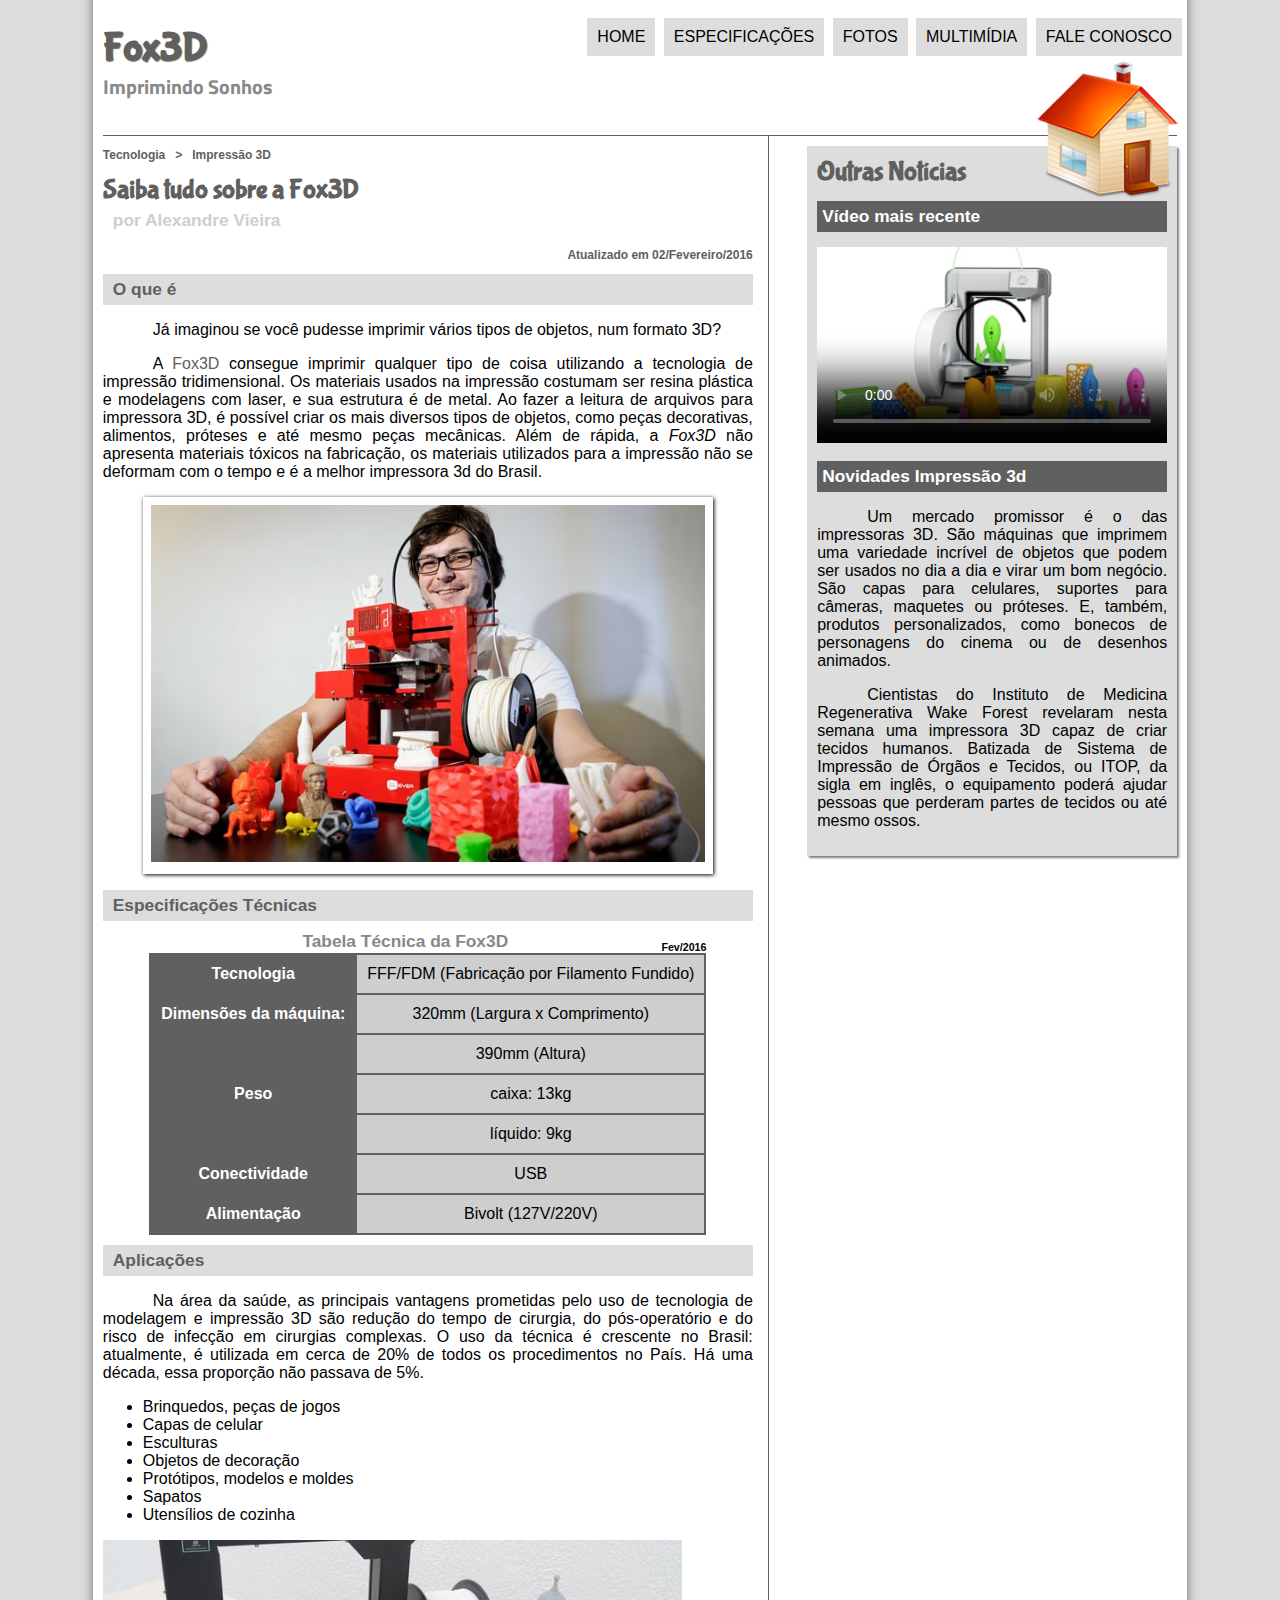
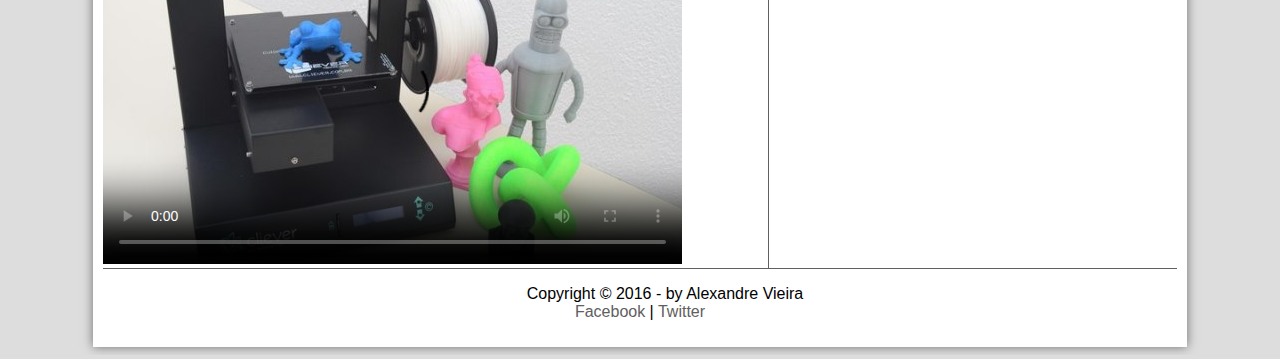
==== index.html @ 2162a475 "mudando o titulo do index" ====
<!DOCTYPE html>
<html lang="pt-br">
	<head> 
		<meta charset="UTF-8">
		<title>Walter Neto - O melhor aluno da Evolução</title>
		<link rel="stylesheet" href="_css/estilo.css" />
		<script src="_javascript/funcoes.js"></script>
	</head>
	<body>
	<div id="interface">
		<header id="cabecalho">
			<hgroup>
				<h1>Fox3D</h1>
				<h2>Imprimindo Sonhos</h2>
			</hgroup>
			<img id="icone" src="_imagens/home.png">
			<nav id="menu">
				<h1>Menu Principal</h1>
				<ul type="square">
					<li onmouseover="mudarFoto('home')" onmouseout="mudarFoto('home')"><a href="index.html">Home</a></li>
					<li onmouseover="mudarFoto('especificacoes')" onmouseout="mudarFoto('home')"><a href="specs.html">Especificações</a></li>
					<li onmouseover="mudarFoto('fotos')" onmouseout="mudarFoto('home')"><a href="fotos.html">Fotos</a></li>
					<li onmouseover="mudarFoto('multimidia')" onmouseout="mudarFoto('home')"><a href="multimidia.html">Multimídia</a></li>
					<li onmouseover="mudarFoto('contato')" onmouseout="mudarFoto('home')"><a href="fale-conosco.html">Fale conosco</a></li>
				</ul>	
			</nav>
		</header>
		<section id="corpo">
			<article id="noticia-principal">
				<header id="cabecalho-artigo">
					<h3>Tecnologia &nbsp > &nbsp Impressão 3D</h3>
					<h1>Saiba tudo sobre a Fox3D</h1>
					<h2>por Alexandre Vieira</h2>
					<h3 class="direita">Atualizado em 02/Fevereiro/2016</h3>
				</header>
				<h2>O que é</h2>
				<p>
					Já imaginou se você pudesse imprimir vários tipos de objetos, num formato 3D? 
				</p>
				<p>
					A <a href="http://www.cliever.com.br/produto/impressora-3d-cliever-cl1-1">Fox3D</a> consegue imprimir qualquer tipo de coisa utilizando a tecnologia de impressão tridimensional. Os materiais usados na impressão costumam ser resina plástica e modelagens com laser, e sua estrutura é de metal. Ao fazer a leitura de arquivos para impressora 3D, é possível criar os mais diversos tipos de objetos, como peças decorativas, alimentos, próteses e até mesmo peças mecânicas. Além de rápida, a <em>Fox3D</em> não apresenta materiais tóxicos na fabricação, os materiais utilizados para a impressão não se deformam com o tempo e é a melhor impressora 3d do Brasil.
				</p>
				
				<figure class="foto-legenda">
					<img src="_imagens/fox-quadro-homem.jpg">
					<figcaption>
						<h3>
							Fox3D
						</h3>
						<p>
							Transforme suas ideias em realidade.
						</p>
					</figcaption>
				</figure>
				<h2>Especificações Técnicas</h2>
				<table id="tabelaspec">
					<caption>
						Tabela Técnica da Fox3D <span>Fev/2016</span>
					</caption>
					<tr>
						<td class="ce">Tecnologia</td>
						<td class="cd">FFF/FDM (Fabricação por Filamento Fundido)</td>
					</tr>
					<tr>
						<td rowspan="2" class="ce">Dimensões da máquina:</td>
						<td class="cd">320mm (Largura x Comprimento)</td>
					</tr>
					<tr>
						<td class="cd">390mm (Altura)</td>
					</tr>
					<tr>
						<td rowspan="2" class="ce">Peso</td>
						<td class="cd">caixa: 13kg</td>
					</tr>
					<tr>
						<td class="cd">líquido: 9kg</td>
					</tr>
					<tr>
						<td class="ce">Conectividade</td>
						<td class="cd">USB</td>
					</tr>
					<tr>
						<td class="ce">Alimentação</td>
						<td class="cd">Bivolt (127V/220V)</td>
					</tr>
				</table>	
				<h2>Aplicações</h2>
				<p>					
					Na área da saúde, as principais vantagens prometidas pelo uso de tecnologia de modelagem e impressão 3D são redução do tempo de cirurgia, do pós-operatório e do risco de infecção em cirurgias complexas. O uso da técnica é crescente no Brasil: atualmente, é utilizada em cerca de 20% de todos os procedimentos no País. Há uma década, essa proporção não passava de 5%.
				</p>
				<ul>
					<li>Brinquedos, peças de jogos</li>
					<li>Capas de celular</li>
					<li>Esculturas</li>
					<li>Objetos de decoração</li>
					<li>Protótipos, modelos e moldes</li>
					<li>Sapatos</li>
					<li>Utensílios de cozinha</li>
				</ul>
				<video id="filme1" controls="controls" poster="_imagens/video-min01.jpg">
					<source src="_media/getting-started.mp4" type="video/mp4"/>
					Desculpe, mas não foi possível carregar o vídeo.
				</video>
			</article>
		</section>
		<aside id="lateral">
			<h1>Outras Notícias</h1>
			<h2>Vídeo mais recente</h2>
			<video id="filme2" controls="controls" poster="_imagens/video-min02.jpg">
					<source src="_media/3d-printer.mp4" type="video/mp4"/>
					Desculpe, mas não foi possível carregar o vídeo.
			</video>
			<h2>Novidades Impressão 3d</h2>
			<p>
				Um mercado promissor é o das impressoras 3D. São máquinas que imprimem uma variedade incrível de objetos que podem ser usados no dia a dia e virar um bom negócio. São capas para celulares, suportes para câmeras, maquetes ou próteses. E, também, produtos personalizados, como bonecos de personagens do cinema ou de desenhos animados.
			</p>
			<p>
				Cientistas do Instituto de Medicina Regenerativa Wake Forest revelaram nesta semana uma impressora 3D capaz de criar tecidos humanos. Batizada de Sistema de Impressão de Órgãos e Tecidos, ou ITOP, da sigla em inglês, o equipamento poderá ajudar pessoas que perderam partes de tecidos ou até mesmo ossos.
			</p>
		</aside>
		<footer id="rodape">
			<p>
				Copyright &copy; 2016 - by Alexandre Vieira <br>
				<a href="http://pt-br.facebook.com/Faculdadeevolucao">Facebook</a> | <a href="http://twitter.com/facevolucao">Twitter</a>
			</p>
		</footer>
	</div>
	</body>
</html>
---- _css/estilo.css ----
@charset "UTF-8";
@import url(http://fonts.googleapis.com/css?family=Titillium+Web);
@font-face {
	font-family: 'FonteLogo';
	src: url("../_fonts/bubblegum-sans-regular.otf");

}
/*Geral*/

body {
	background-color: #dddddd;
	color: rgba(0,0,0,1);
	font-family: arial, sans-serif;
}

p {
	text-align: justify;
	text-indent: 50px;

}

a {
	color: #606060;
	text-decoration: none;

}

a:hover {
	text-decoration: underline;

}

/*Tabela*/

table#tabelaspec {
	border: 1px solid #606060;
	border-spacing: 0px;
	margin-left: auto;
	margin-right: auto;
}

table#tabelaspec td{
	border: 1px solid #606060;
	padding: 10px;
	text-align: center;
	vertical-align: middle;

}

table#tabelaspec td.ce {
	color: #ffffff;
	background-color: #606060;
	vertical-align: top;
	font-weight: bold;

}

table#tabelaspec td.cd {
	background-color: #cecece;
	
}

table#tabelaspec caption {
	color: #888888;
	font-size: 13pt;
	font-weight: bolder;

}

table#tabelaspec caption span {
	display: block;
	float: right;
	color: #000000;
	font-size:  8pt;
	margin-top: 10px;

}



/*Interface*/

div#interface {
	width: 85%;
	background-color: #ffffff;
	margin: -20px auto 0px auto;
	box-shadow: 0px 0px 10px rgba(0,0,0,0.5);
	padding: 10px;

}

/*Cabeçalho*/

header#cabecalho {
	border-bottom: 1px #606060 solid;
	height: 110px;	
}

header#cabecalho h1 {
	font-family: 'FonteLogo', sans-serif;
	font-size: 30pt;
	color: #606060;
	text-shadow: 1px 1px 1px rgba(0,0,0,0.6);
	padding: 0px;
	margin-bottom: 0px;

}

header#cabecalho h2 {
	font-family: 'Titillium Web', sans-serif;
	font-size: 15pt;
	color: #888888;
	padding: 0px;
	margin-top: 0px;
}

header#cabecalho img#icone {
	position: absolute;
	top: 60px;
	right: 8%; 
}

/*Corpo*/
section#corpo {
	display: block;
	width: 650px;
	float: left;
	border-right: 1px solid #606060;
	padding-right: 15px;

}

/*Artigo*/
article#noticia-principal h2 {
	font-size: 13pt;
	color: #606060;
	background-color: #dddddd;
	padding: 5px 0px 5px 10px;
	margin: 10px 0px 10px 0px;

}

header#cabecalho-artigo h1 {
	font-family: 'FonteLogo', sans-serif;
	font-size: 20pt;
	color: #606060;
	margin-bottom: 0px;
	margin-top: 0px;

}

header#cabecalho-artigo h2 {
	font-size: 13pts;
	color: #cecece;
	background-color: #ffffff;
	margin: 0px;
	
}

header#cabecalho-artigo h3 {
	font-size: 12px;
	color: #606060;
	
}

header#cabecalho-artigo h3.direita {
	text-align: right;
	
}

/*Lateral*/
aside#lateral {
	display: block;
	width: 350px;
	float: right;
	background-color: #dddddd;
	padding: 10px;
	margin-top: 10px;
	box-shadow: 2px 2px 2px rgba(0,0,0,0.5);
}

video#filme2 {
	width: 350px;

}

aside#lateral h1 {
	font-family: 'FonteLogo';
	font-size: 20pt;
	color: #606060;
	margin: 0px;

}

aside#lateral h2 {
	background-color: #606060;
	font-size: 13pt;
	color: #ffffff;
	padding: 5px;
	
}

/*Rodapé*/
footer#rodape {
	clear: both;
	border-top: 1px solid #606060;

}

footer#rodape p {
	text-align: center;

}

/*Menus*/

nav#menu {
	display: block;
	position: absolute;
	top: 0px;
	right: 7.5%;
}


nav#menu h1 {
	display: none;
	
}

nav#menu ul {
	list-style: none;
	text-transform: uppercase;	
}

nav#menu li {
	display: inline-block;
	background-color: #ddd;
	padding: 10px;
	margin: 2px;
	transition: background-color 1s;

}

nav#menu li:hover {
 background-color: #606060;

}

nav#menu a {
	color: #000000;
	text-decoration: none;

}

nav#menu a:hover {
	color: #ffffff; 

}

/*Imagens com legenda*/

figure.foto-legenda {
	border: 8px solid white;
	box-shadow: 1px 1px 4px black;
	position: relative;

}

figure.foto-legenda img {
	width: 100%;
	height: 100%;

}

figure.foto-legenda figcaption {
	opacity: 0;
	position: absolute;
	top: 0px;
	background-color: rgba(0,0,0,0.5);
	color: white;
	width: 100%;
	height: 100%;
	padding: 10px;
	box-sizing: border-box;
	transition: opacity 1s;

}

figure.foto-legenda:hover figcaption {
	opacity: 1;

}
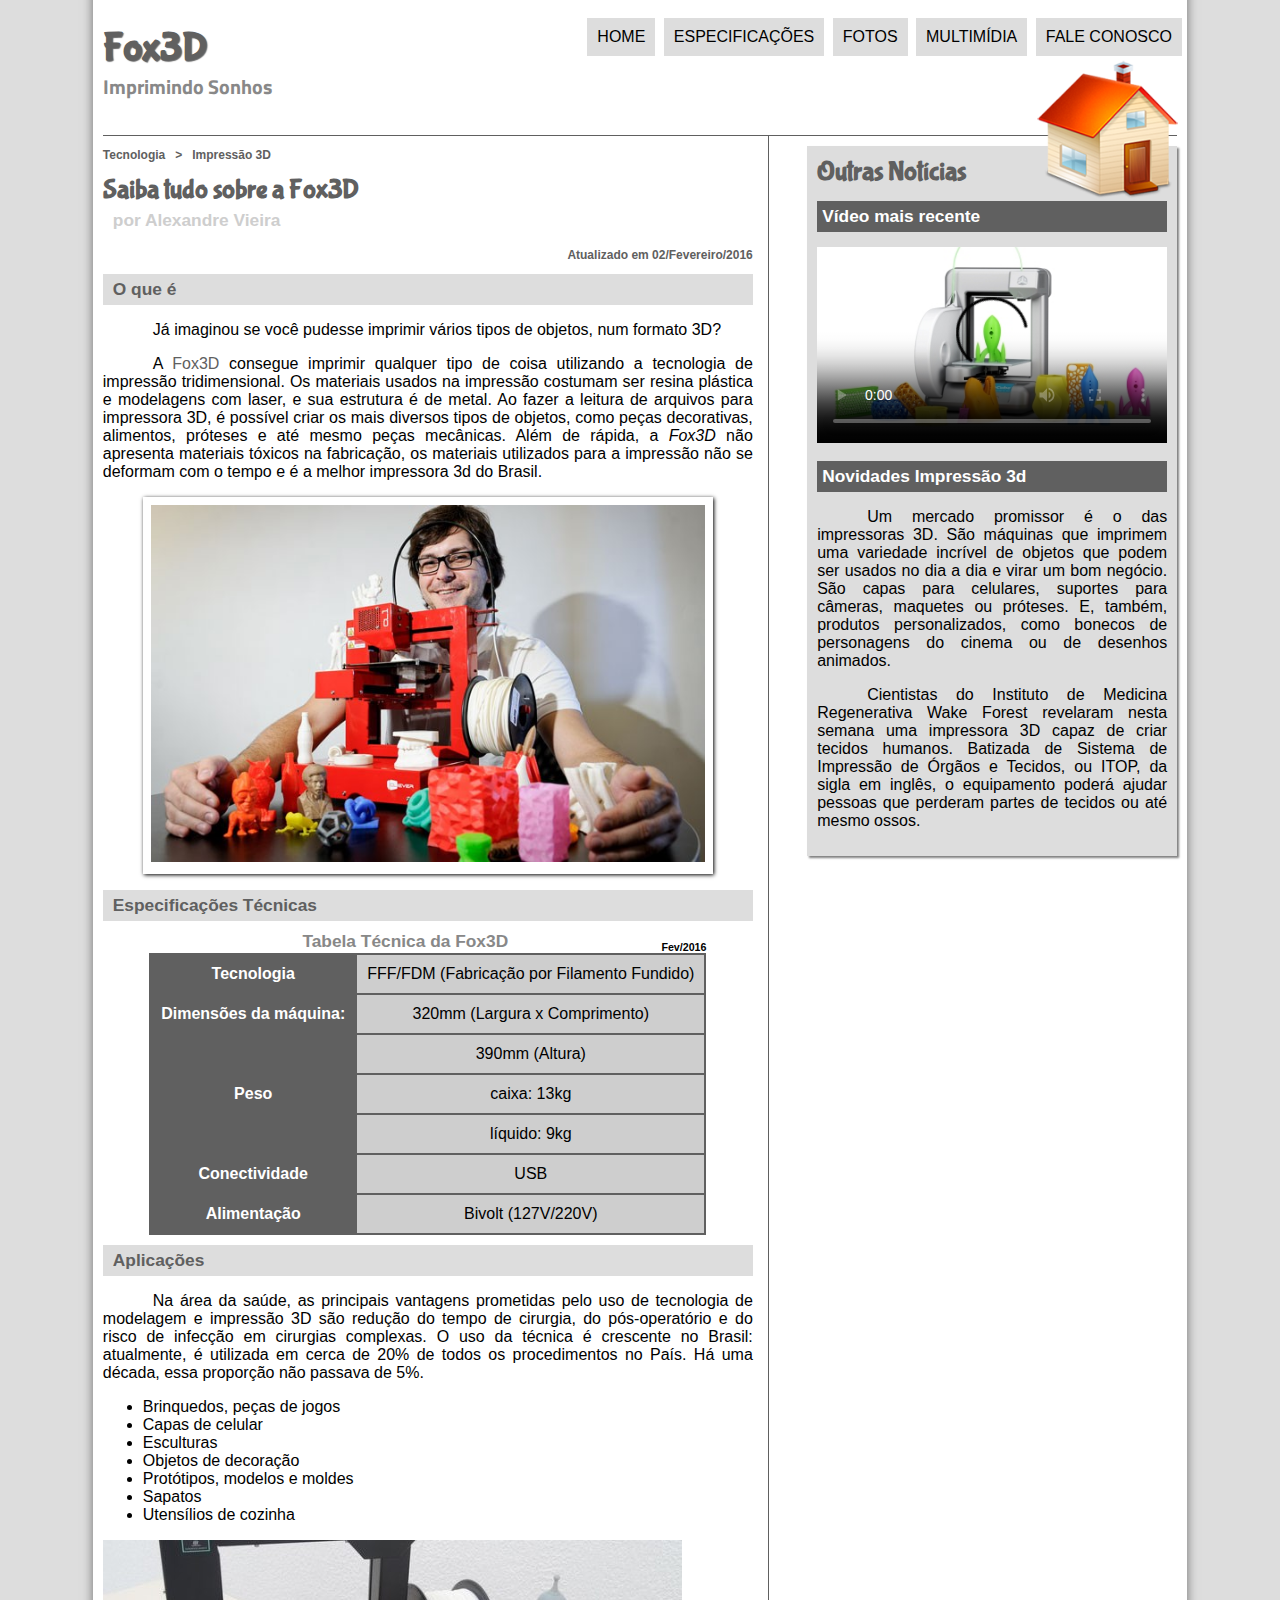
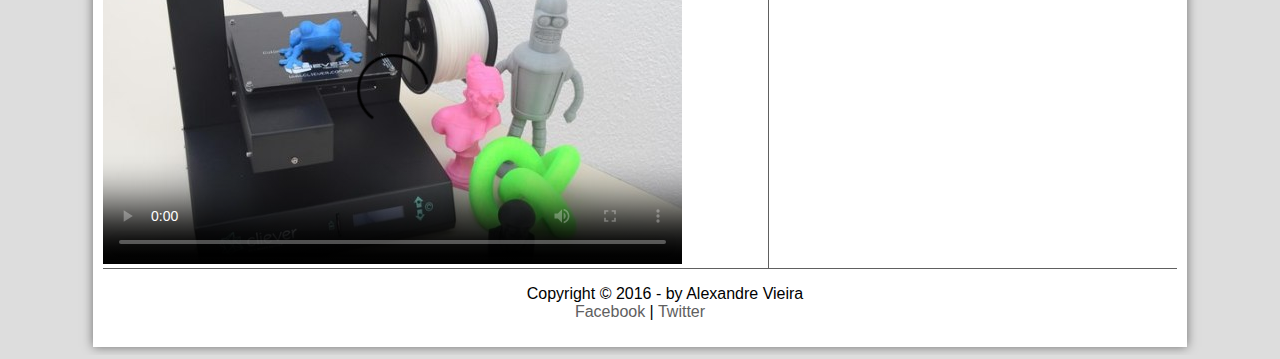
==== commit 51c328ed: "alterando o titulo dos arquivos fox3d e index" ====
--- a/index.html
+++ b/index.html
@@ -2,7 +2,7 @@
 <html lang="pt-br">
 	<head> 
 		<meta charset="UTF-8">
-		<title>Walter Neto - O melhor aluno da Evolução</title>
+		<title>Paulo Sérgio o melhor aluno da Evolução</title>
 		<link rel="stylesheet" href="_css/estilo.css" />
 		<script src="_javascript/funcoes.js"></script>
 	</head>
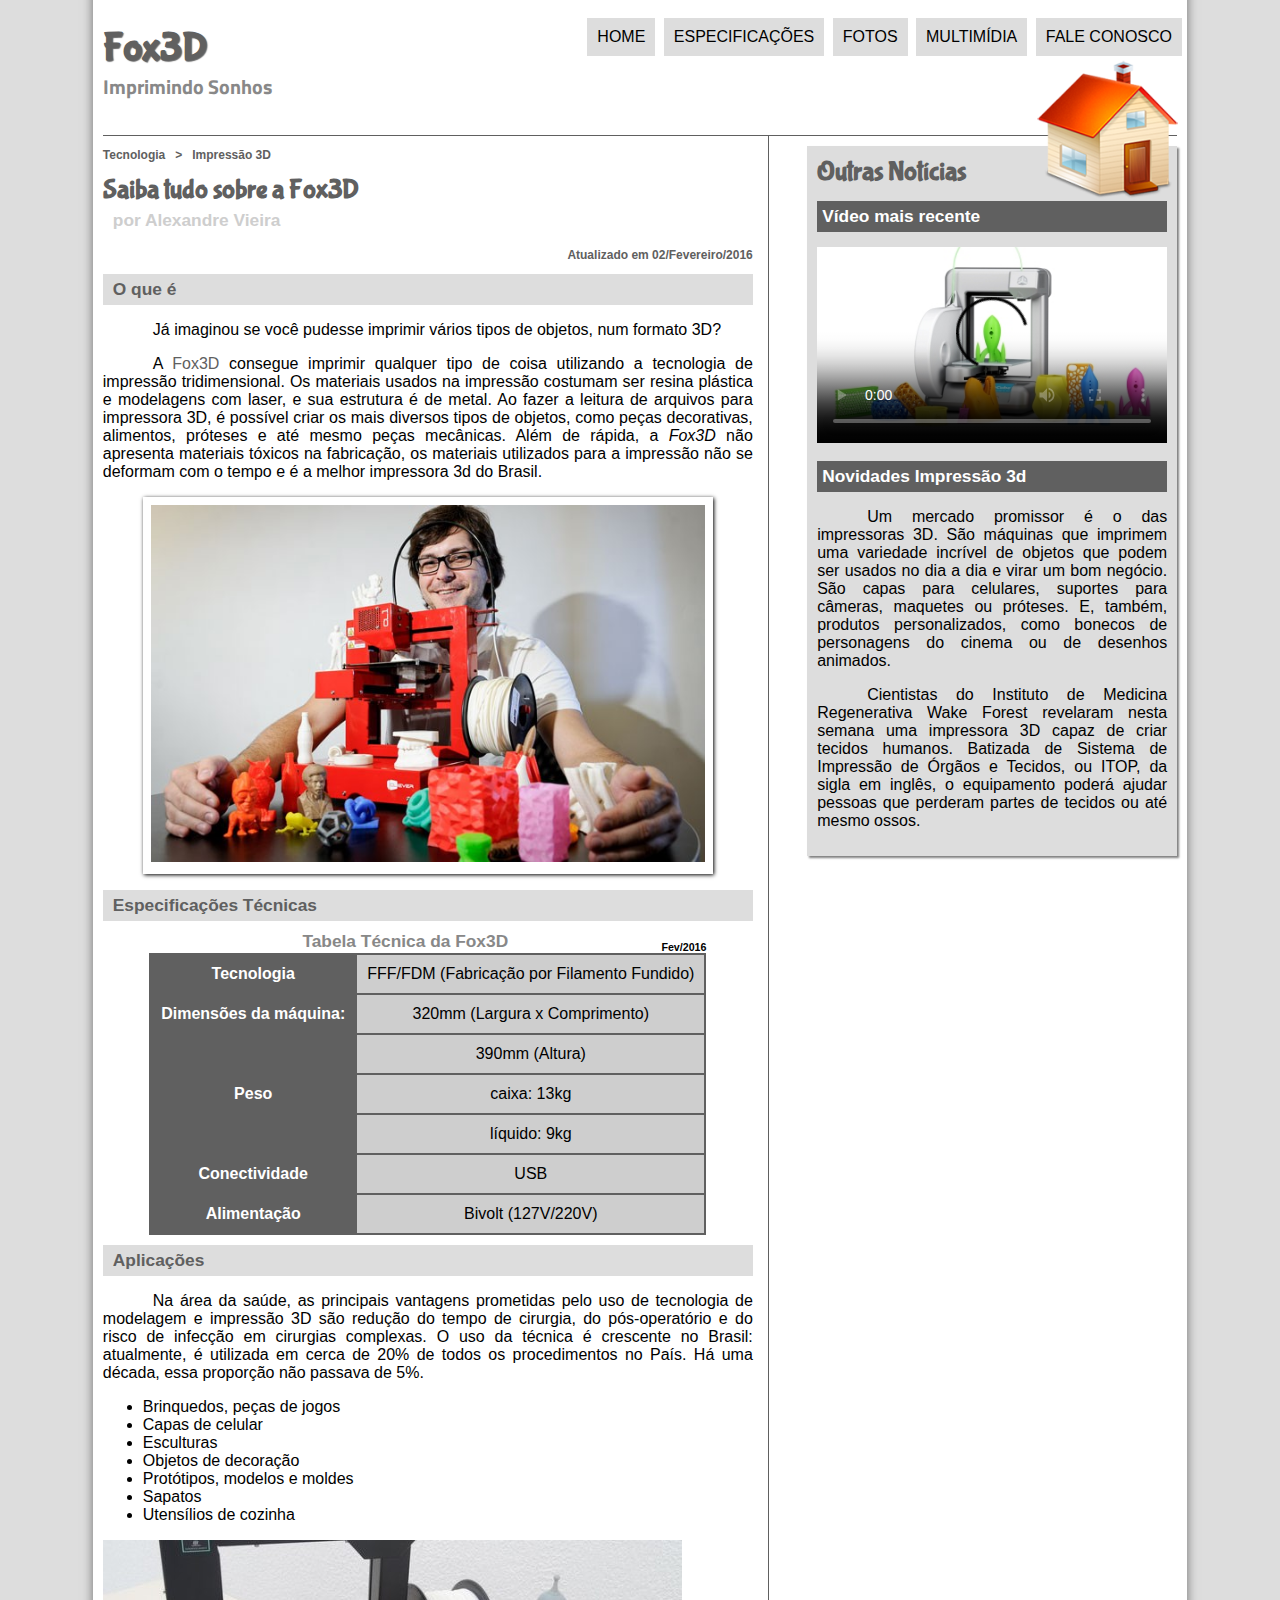
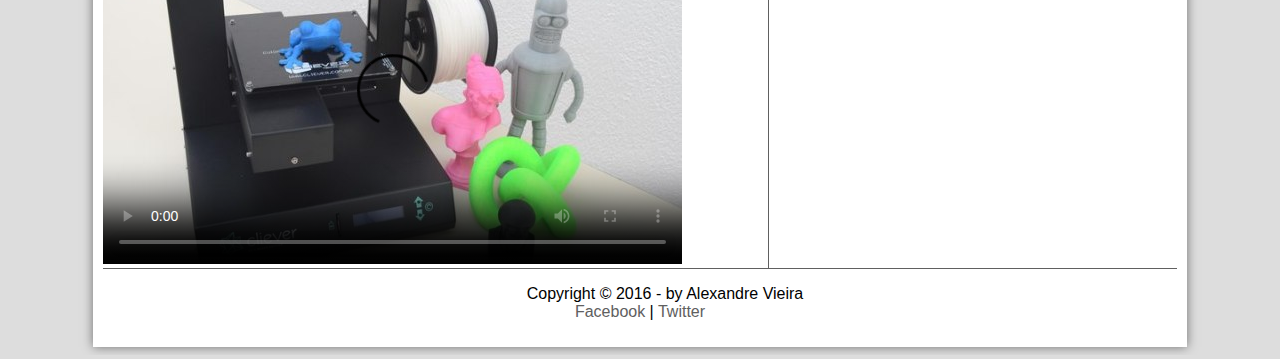
==== commit 18521854: "ajustando index" ====
--- a/index.html
+++ b/index.html
@@ -2,7 +2,7 @@
 <html lang="pt-br">
 	<head> 
 		<meta charset="UTF-8">
-		<title>Paulo Sérgio o melhor aluno da Evolução</title>
+		<title>Alexandre o melhor aluno da Evolução</title>
 		<link rel="stylesheet" href="_css/estilo.css" />
 		<script src="_javascript/funcoes.js"></script>
 	</head>
@@ -126,4 +126,4 @@
 		</footer>
 	</div>
 	</body>
-</html>+</html>
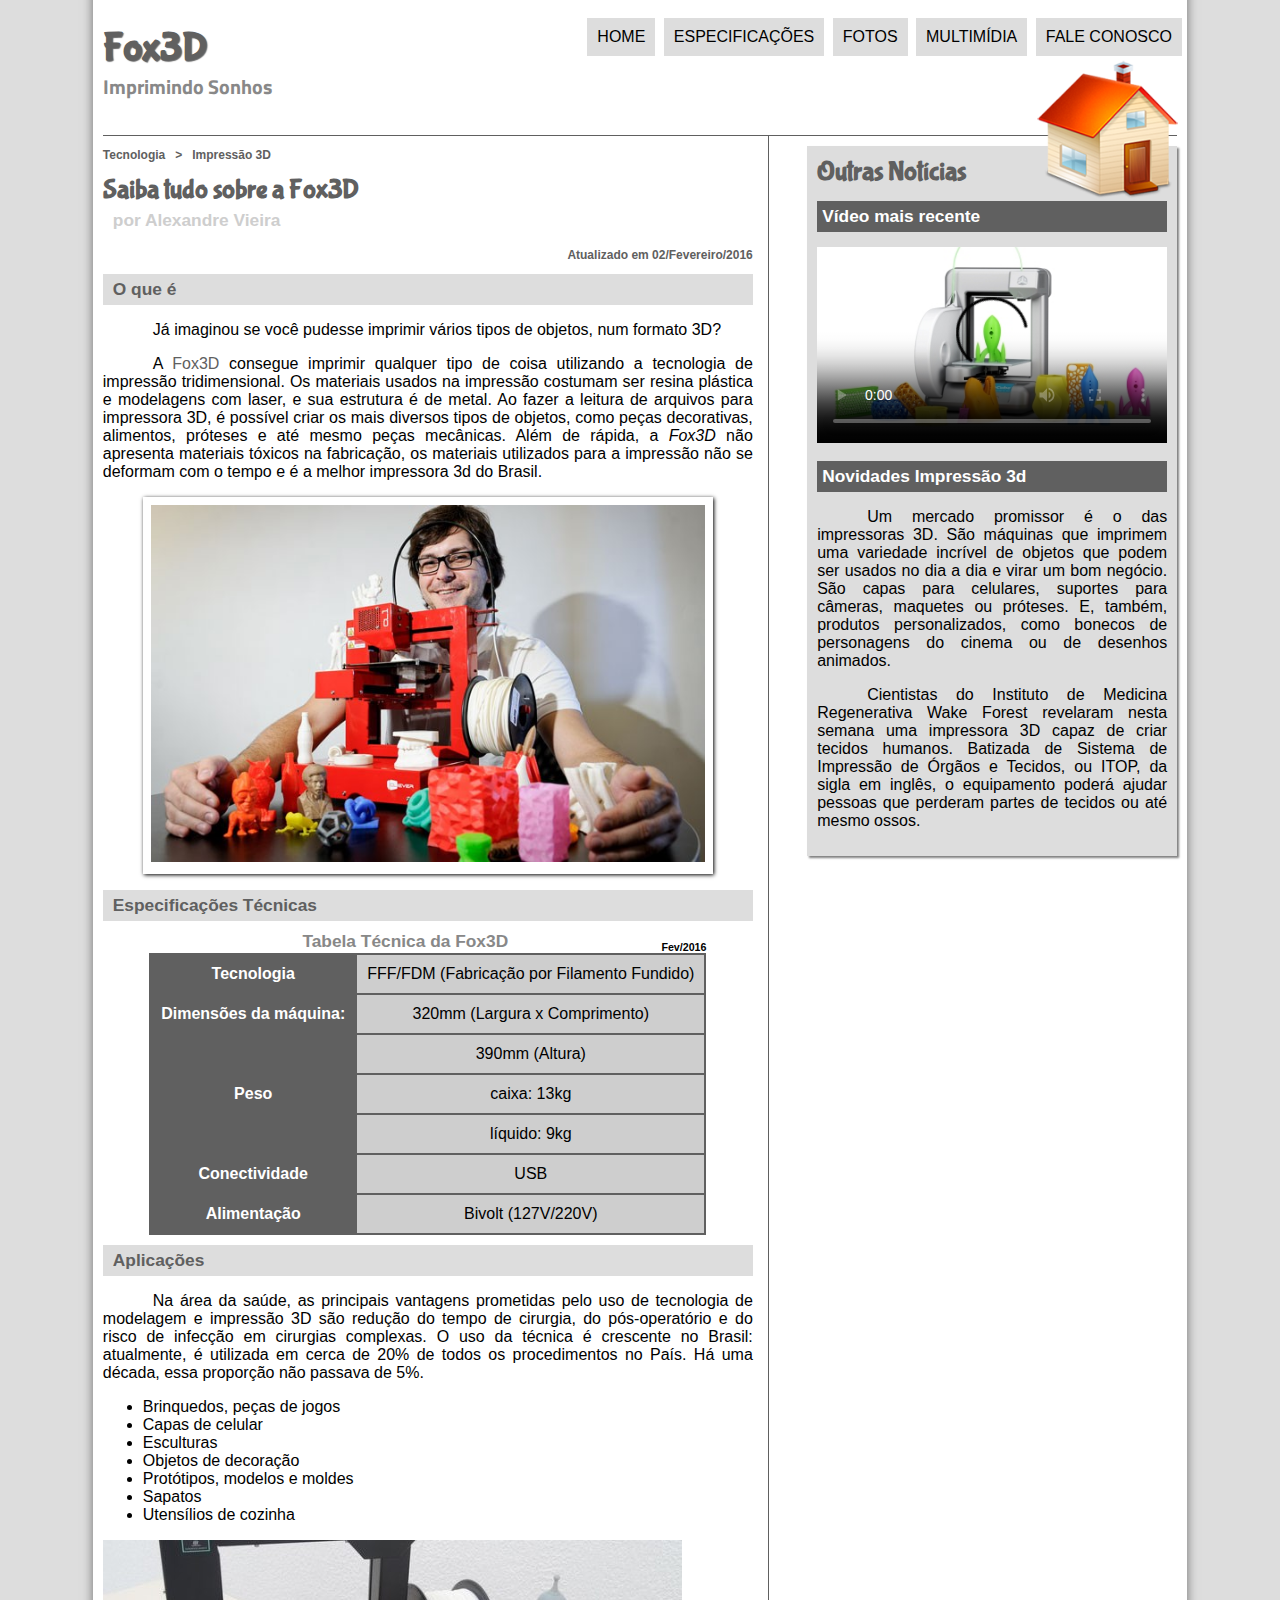
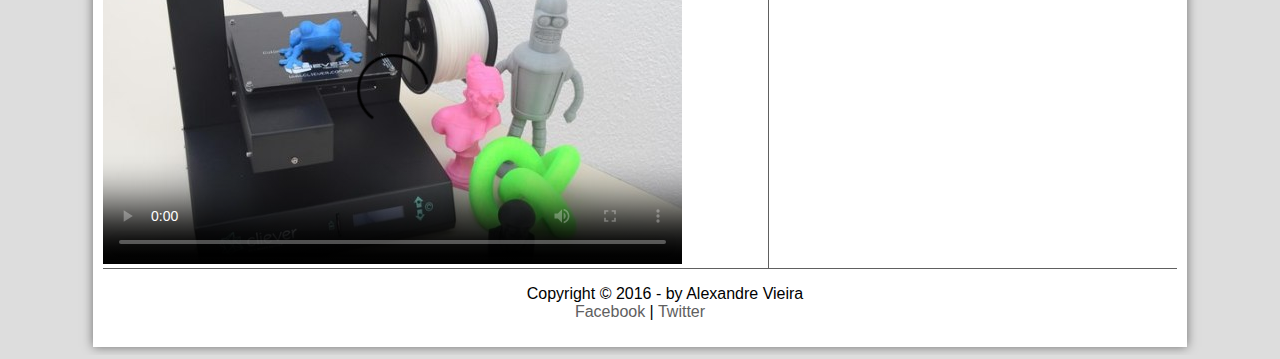
==== commit e0961c10: "ajustando index" ====
--- a/index.html
+++ b/index.html
@@ -2,7 +2,7 @@
 <html lang="pt-br">
 	<head> 
 		<meta charset="UTF-8">
-		<title>Alexandre o melhor aluno da Evolução</title>
+		<title>Claudio Sergio o melhor aluno da EVOLUÇÃO</title>
 		<link rel="stylesheet" href="_css/estilo.css" />
 		<script src="_javascript/funcoes.js"></script>
 	</head>
@@ -126,4 +126,4 @@
 		</footer>
 	</div>
 	</body>
-</html>
+</html>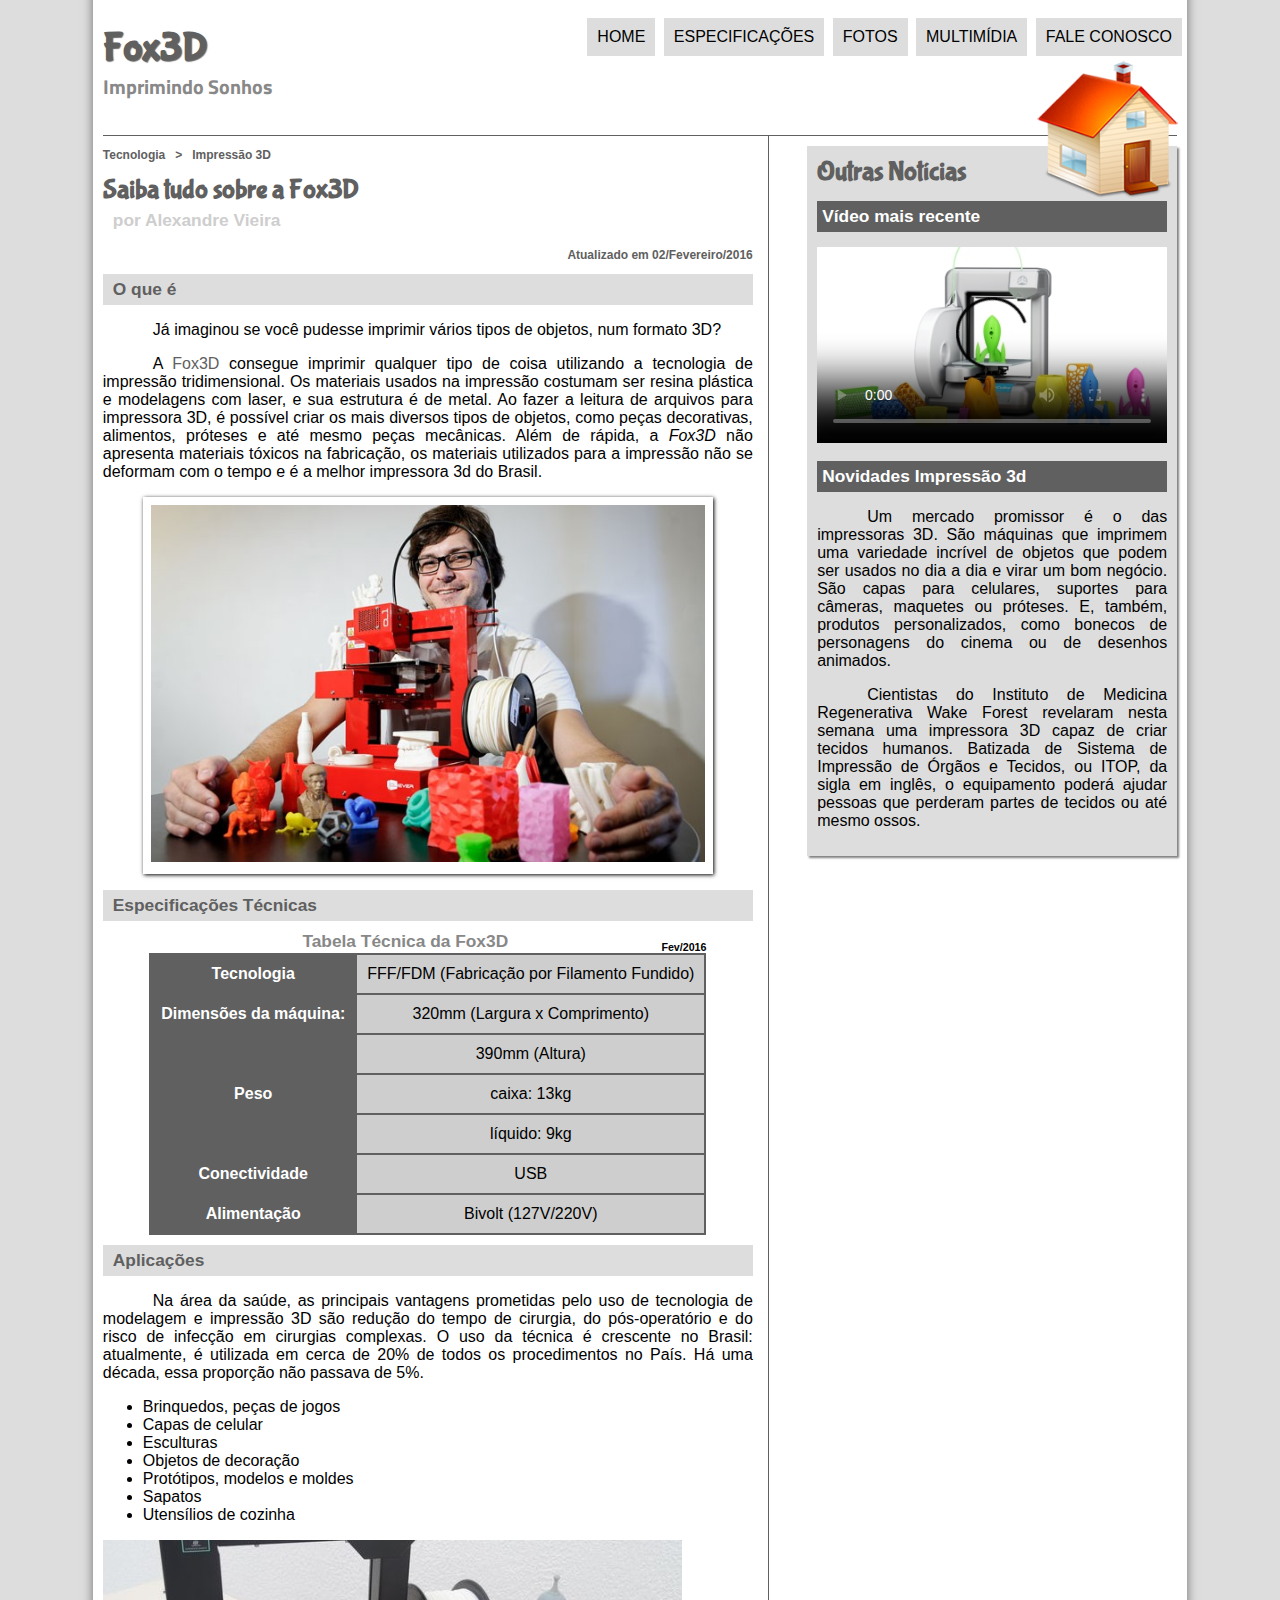
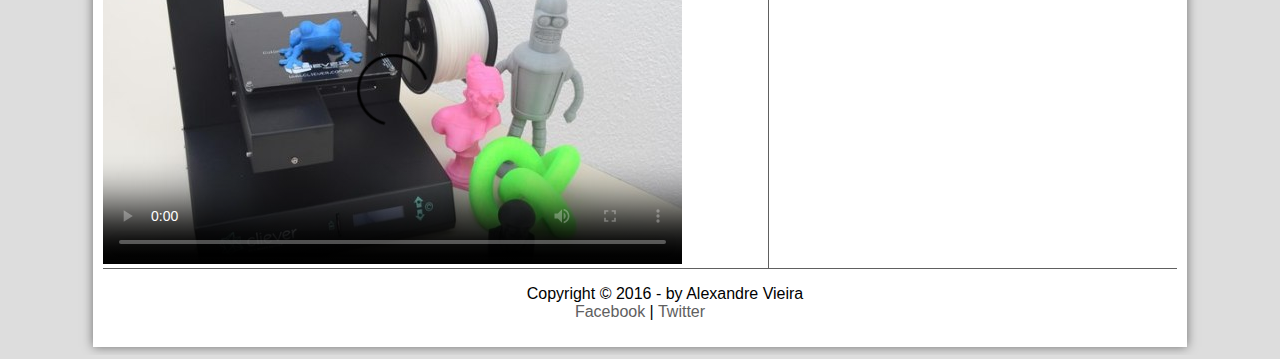
==== commit 20b5bc17: "ajustando" ====
--- a/index.html
+++ b/index.html
@@ -2,7 +2,7 @@
 <html lang="pt-br">
 	<head> 
 		<meta charset="UTF-8">
-		<title>Claudio Sergio o melhor aluno da EVOLUÇÃO</title>
+		<title>fcofranca o melhor aluno do Evolução</title>
 		<link rel="stylesheet" href="_css/estilo.css" />
 		<script src="_javascript/funcoes.js"></script>
 	</head>
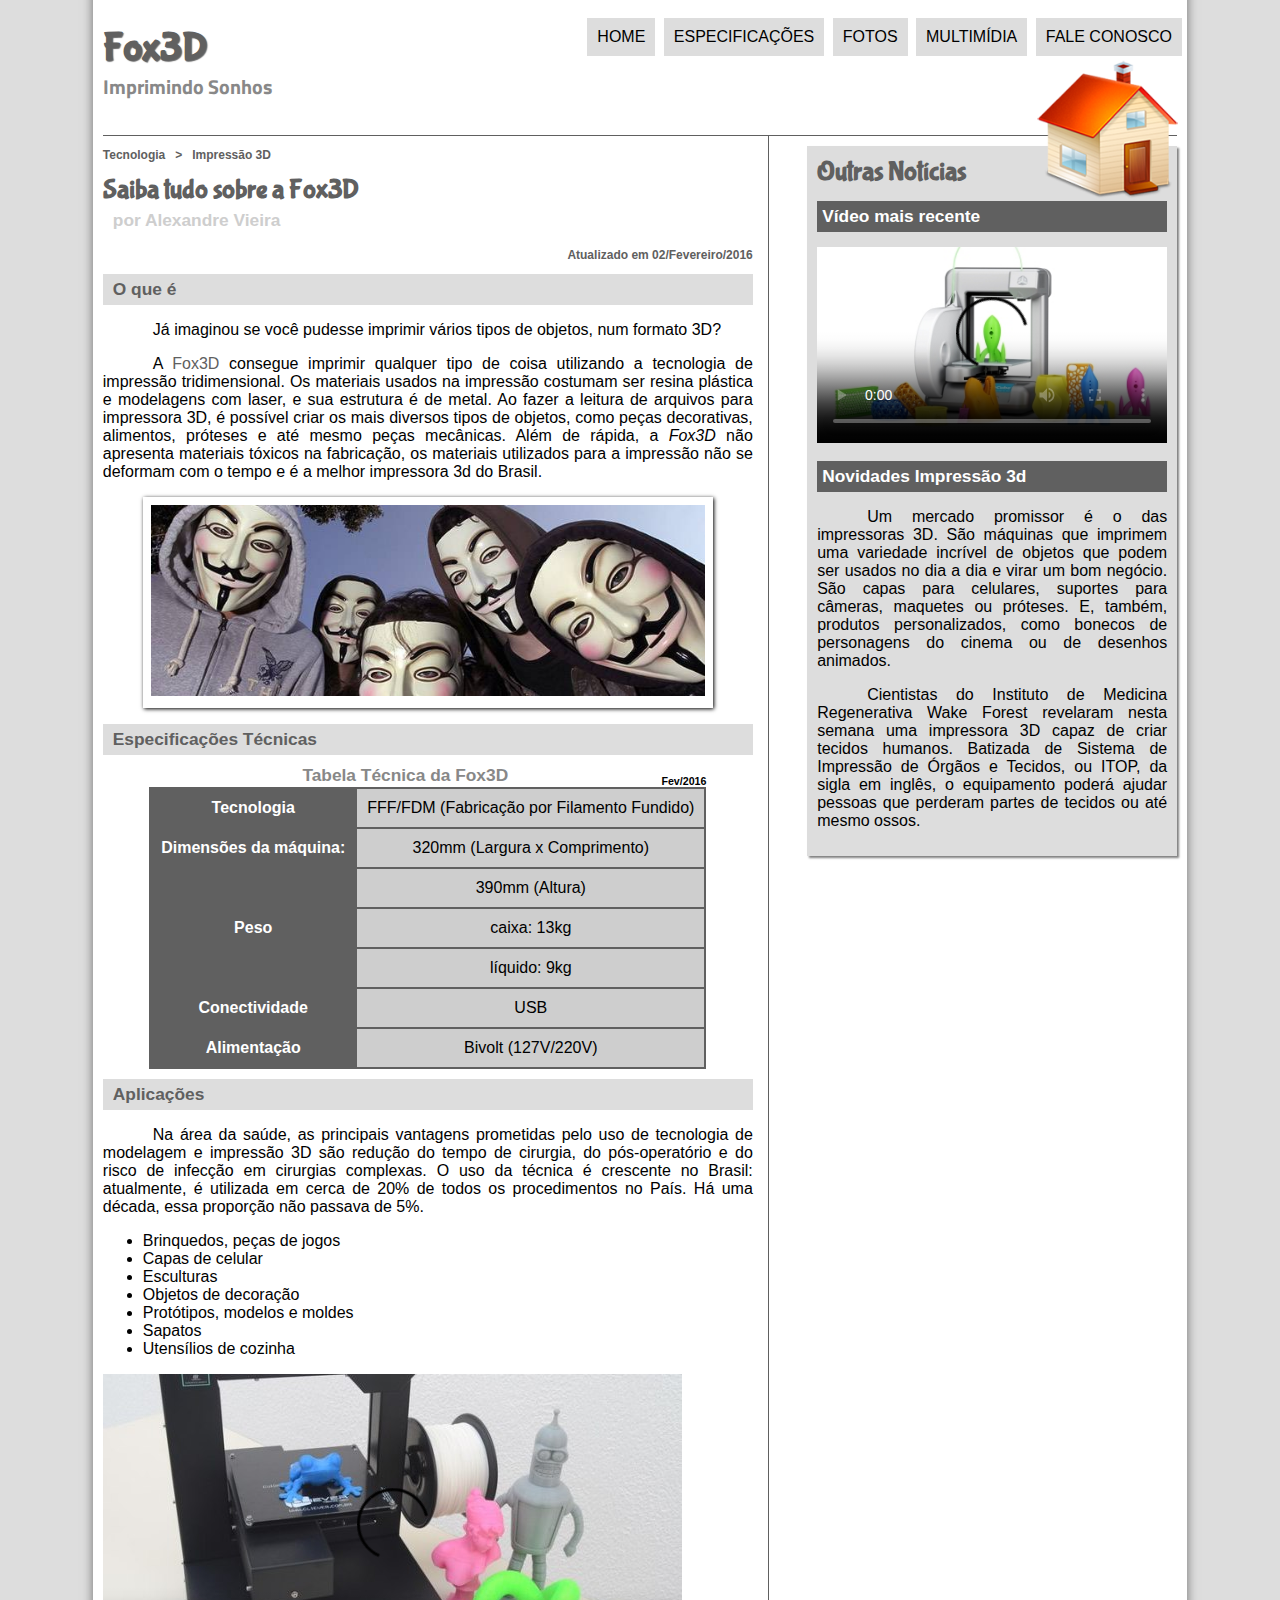
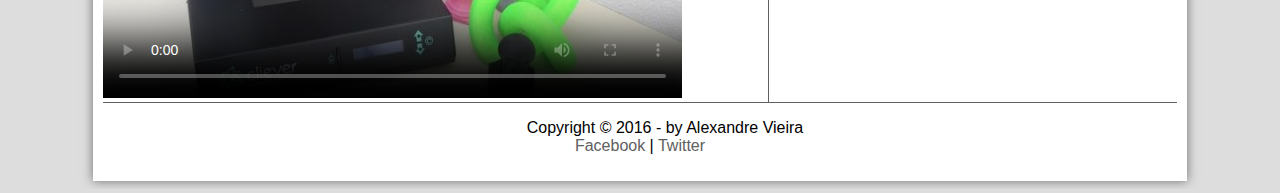
==== commit 759e21b5: "teste~" ====
--- a/index.html
+++ b/index.html
@@ -2,7 +2,7 @@
 <html lang="pt-br">
 	<head> 
 		<meta charset="UTF-8">
-		<title>fcofranca o melhor aluno do Evolução</title>
+		<title>Paulo Sérgio o melhor aluno da Evolução</title>
 		<link rel="stylesheet" href="_css/estilo.css" />
 		<script src="_javascript/funcoes.js"></script>
 	</head>
@@ -42,7 +42,7 @@
 				</p>
 				
 				<figure class="foto-legenda">
-					<img src="_imagens/fox-quadro-homem.jpg">
+					<img src="_imagens/Anonymous.jpg">
 					<figcaption>
 						<h3>
 							Fox3D
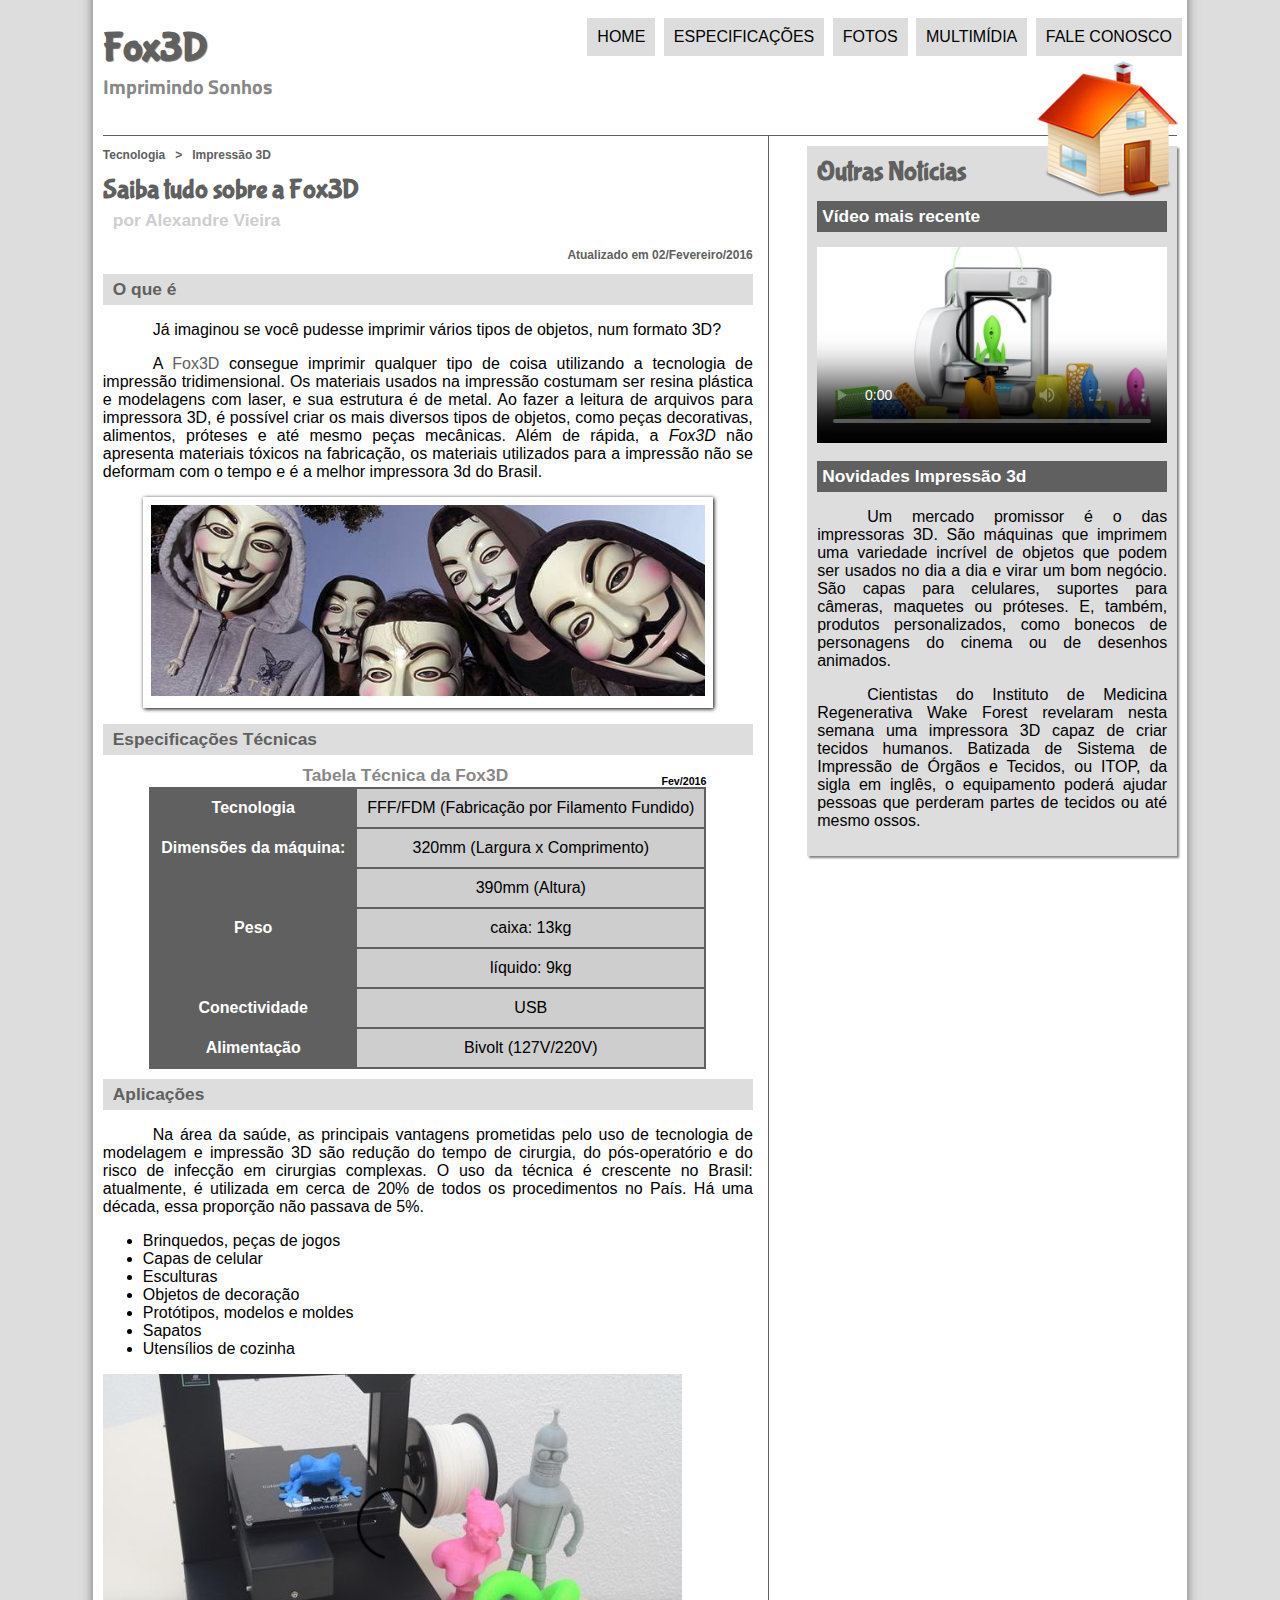
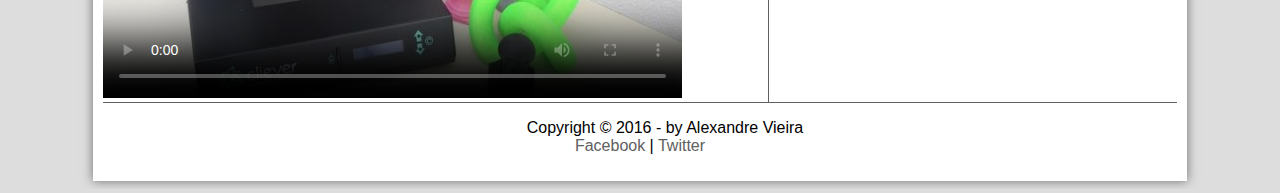
==== commit d89665ae: "foi alterado" ====
--- a/index.html
+++ b/index.html
@@ -2,7 +2,7 @@
 <html lang="pt-br">
 	<head> 
 		<meta charset="UTF-8">
-		<title>Paulo Sérgio o melhor aluno da Evolução</title>
+		<title>foi alterado Paulo Sérgio o melhor aluno da Evolução</title>
 		<link rel="stylesheet" href="_css/estilo.css" />
 		<script src="_javascript/funcoes.js"></script>
 	</head>
